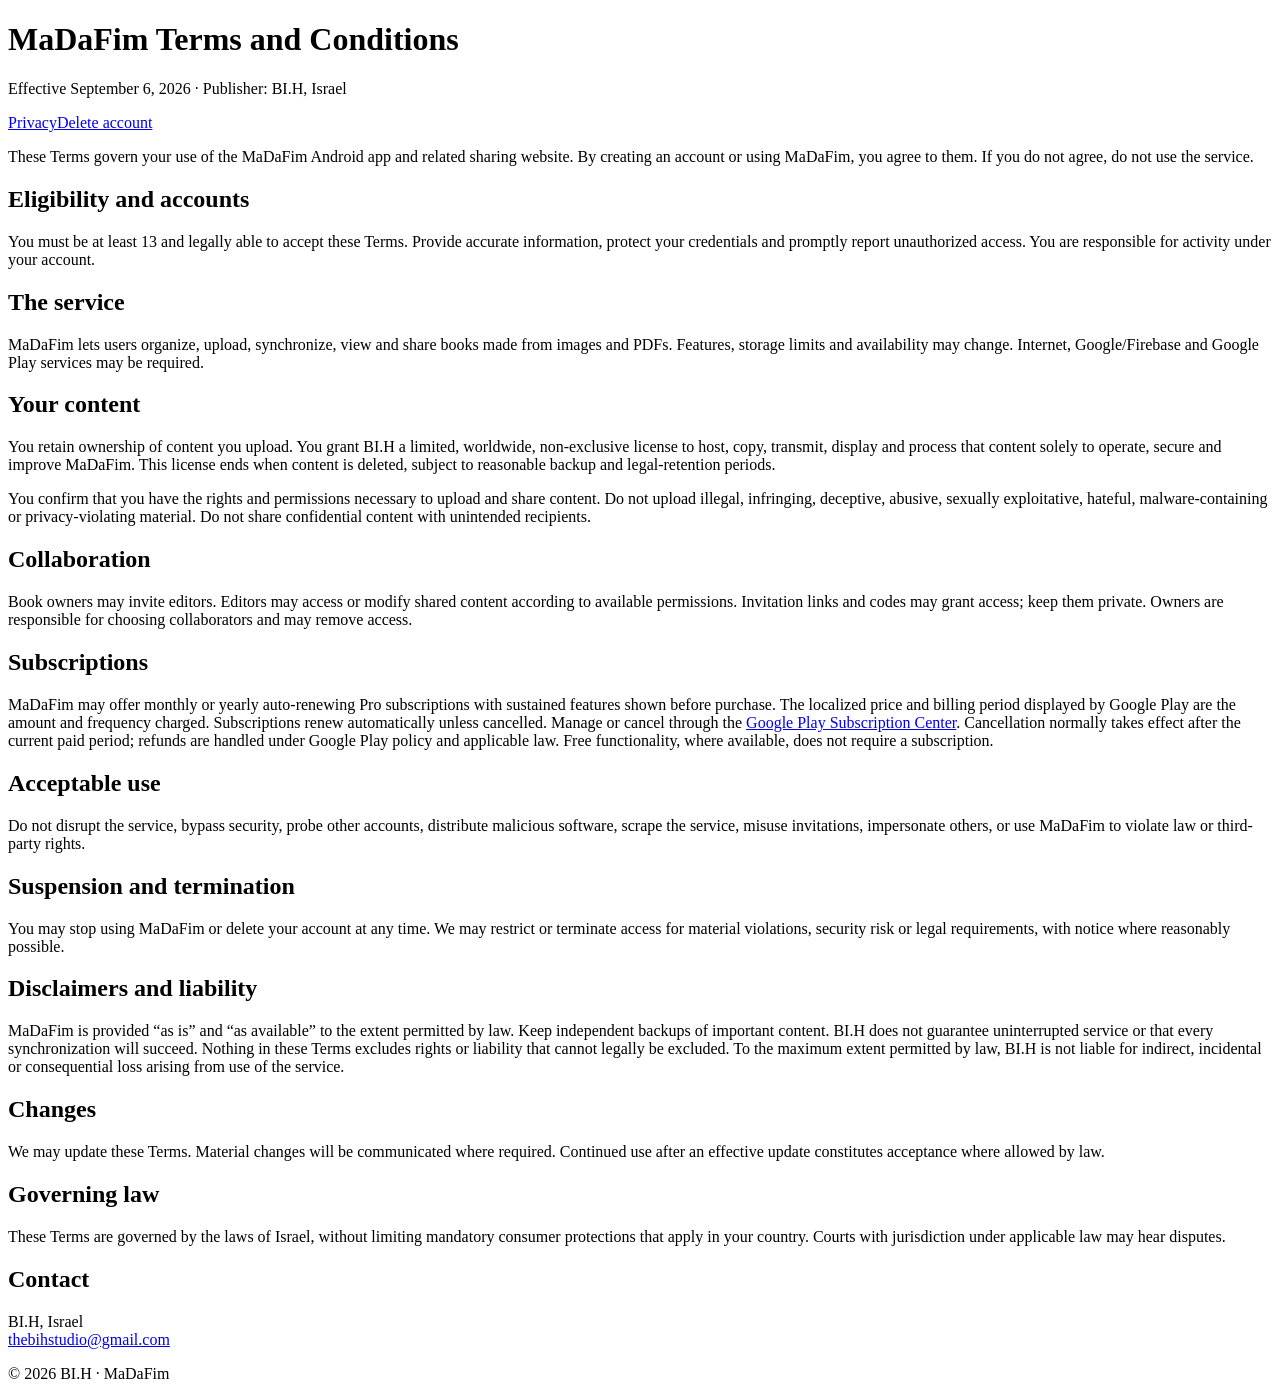
==== hosting/terms.html @ 035e3ce9 "rebrand project to MaDaFim" ====
<!doctype html><html lang="en"><head><meta charset="utf-8"><meta name="viewport" content="width=device-width,initial-scale=1"><title>MaDaFim Terms and Conditions</title><link rel="stylesheet" href="/legal.css"></head><body>
<header><div><h1>MaDaFim Terms and Conditions</h1><p>Effective September 6, 2026 · Publisher: BI.H, Israel</p><nav><a href="/privacy.html">Privacy</a><a href="/delete-account.html">Delete account</a></nav></div></header>
<main>
<p>These Terms govern your use of the MaDaFim Android app and related sharing website. By creating an account or using MaDaFim, you agree to them. If you do not agree, do not use the service.</p>
<h2>Eligibility and accounts</h2><p>You must be at least 13 and legally able to accept these Terms. Provide accurate information, protect your credentials and promptly report unauthorized access. You are responsible for activity under your account.</p>
<h2>The service</h2><p>MaDaFim lets users organize, upload, synchronize, view and share books made from images and PDFs. Features, storage limits and availability may change. Internet, Google/Firebase and Google Play services may be required.</p>
<h2>Your content</h2><p>You retain ownership of content you upload. You grant BI.H a limited, worldwide, non-exclusive license to host, copy, transmit, display and process that content solely to operate, secure and improve MaDaFim. This license ends when content is deleted, subject to reasonable backup and legal-retention periods.</p><p>You confirm that you have the rights and permissions necessary to upload and share content. Do not upload illegal, infringing, deceptive, abusive, sexually exploitative, hateful, malware-containing or privacy-violating material. Do not share confidential content with unintended recipients.</p>
<h2>Collaboration</h2><p>Book owners may invite editors. Editors may access or modify shared content according to available permissions. Invitation links and codes may grant access; keep them private. Owners are responsible for choosing collaborators and may remove access.</p>
<h2>Subscriptions</h2><p>MaDaFim may offer monthly or yearly auto-renewing Pro subscriptions with sustained features shown before purchase. The localized price and billing period displayed by Google Play are the amount and frequency charged. Subscriptions renew automatically unless cancelled. Manage or cancel through the <a href="https://play.google.com/store/account/subscriptions?package=com.bihstudio.madafim">Google Play Subscription Center</a>. Cancellation normally takes effect after the current paid period; refunds are handled under Google Play policy and applicable law. Free functionality, where available, does not require a subscription.</p>
<h2>Acceptable use</h2><p>Do not disrupt the service, bypass security, probe other accounts, distribute malicious software, scrape the service, misuse invitations, impersonate others, or use MaDaFim to violate law or third-party rights.</p>
<h2>Suspension and termination</h2><p>You may stop using MaDaFim or delete your account at any time. We may restrict or terminate access for material violations, security risk or legal requirements, with notice where reasonably possible.</p>
<h2>Disclaimers and liability</h2><p>MaDaFim is provided “as is” and “as available” to the extent permitted by law. Keep independent backups of important content. BI.H does not guarantee uninterrupted service or that every synchronization will succeed. Nothing in these Terms excludes rights or liability that cannot legally be excluded. To the maximum extent permitted by law, BI.H is not liable for indirect, incidental or consequential loss arising from use of the service.</p>
<h2>Changes</h2><p>We may update these Terms. Material changes will be communicated where required. Continued use after an effective update constitutes acceptance where allowed by law.</p>
<h2>Governing law</h2><p>These Terms are governed by the laws of Israel, without limiting mandatory consumer protections that apply in your country. Courts with jurisdiction under applicable law may hear disputes.</p>
<h2>Contact</h2><p>BI.H, Israel<br><a href="mailto:thebihstudio@gmail.com">thebihstudio@gmail.com</a></p>
</main><footer>© 2026 BI.H · MaDaFim</footer></body></html>
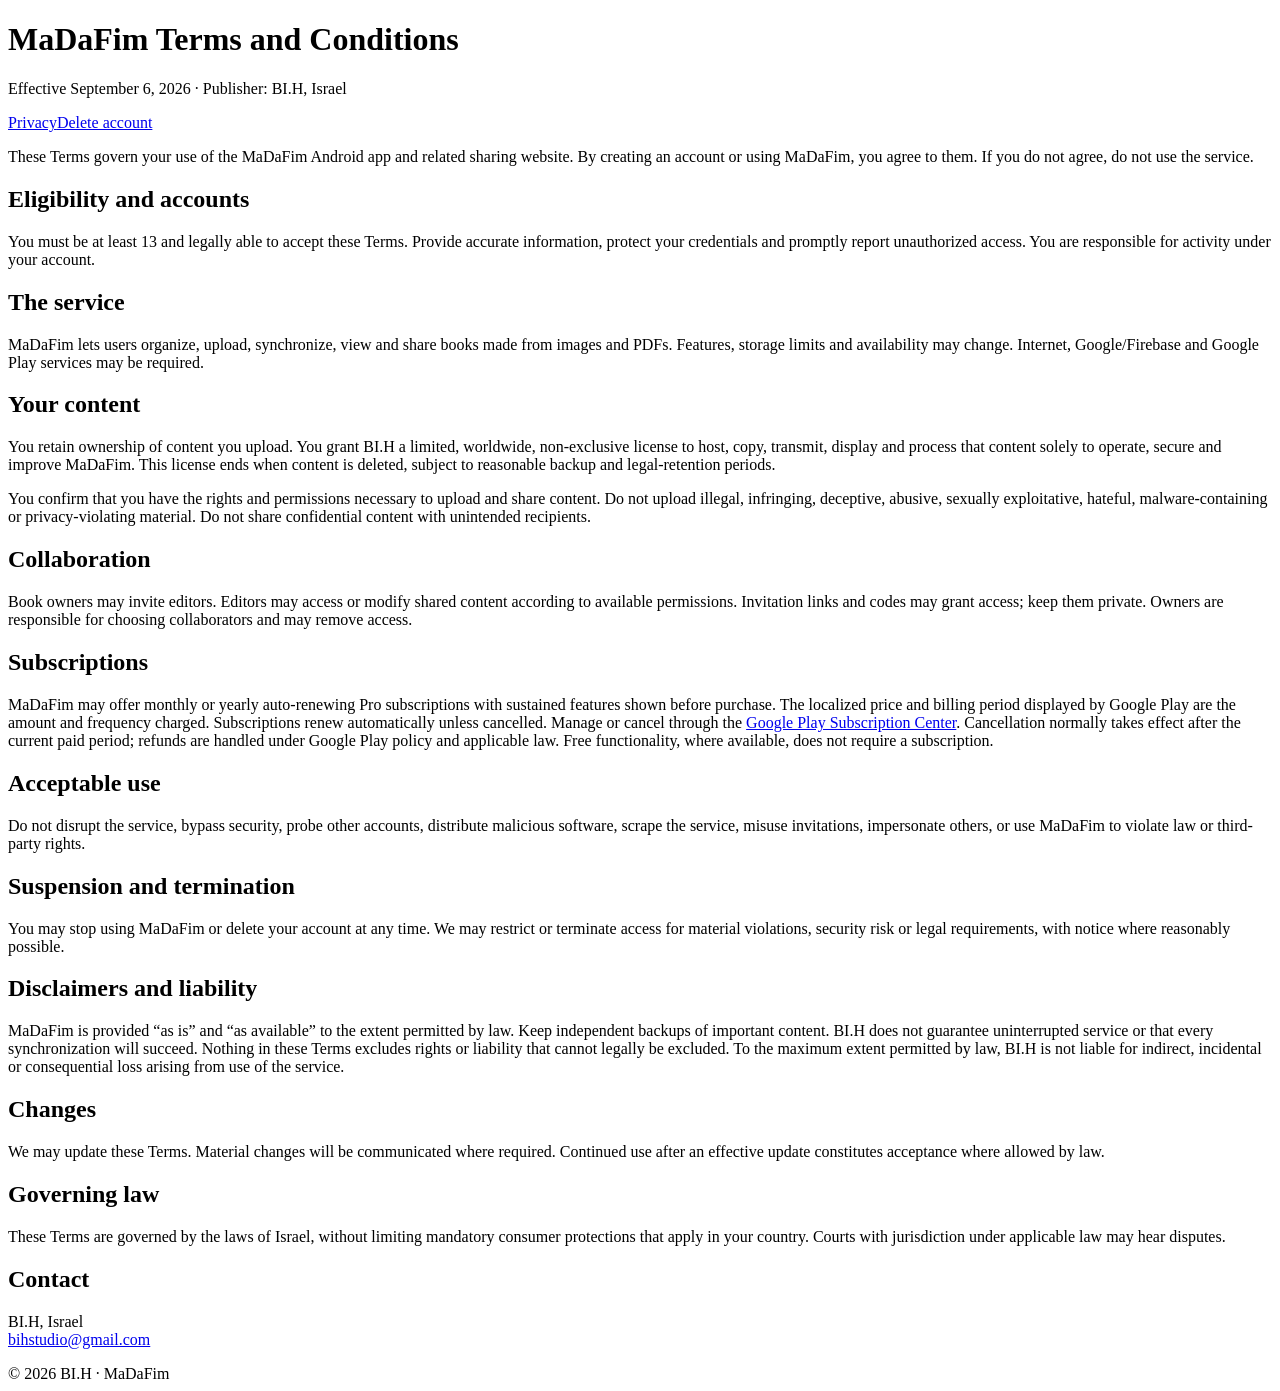
==== commit 54f14c7e: "fixing bugs" ====
--- a/hosting/terms.html
+++ b/hosting/terms.html
@@ -12,5 +12,5 @@
 <h2>Disclaimers and liability</h2><p>MaDaFim is provided “as is” and “as available” to the extent permitted by law. Keep independent backups of important content. BI.H does not guarantee uninterrupted service or that every synchronization will succeed. Nothing in these Terms excludes rights or liability that cannot legally be excluded. To the maximum extent permitted by law, BI.H is not liable for indirect, incidental or consequential loss arising from use of the service.</p>
 <h2>Changes</h2><p>We may update these Terms. Material changes will be communicated where required. Continued use after an effective update constitutes acceptance where allowed by law.</p>
 <h2>Governing law</h2><p>These Terms are governed by the laws of Israel, without limiting mandatory consumer protections that apply in your country. Courts with jurisdiction under applicable law may hear disputes.</p>
-<h2>Contact</h2><p>BI.H, Israel<br><a href="mailto:thebihstudio@gmail.com">thebihstudio@gmail.com</a></p>
+<h2>Contact</h2><p>BI.H, Israel<br><a href="mailto:bihstudio@gmail.com">bihstudio@gmail.com</a></p>
 </main><footer>© 2026 BI.H · MaDaFim</footer></body></html>
